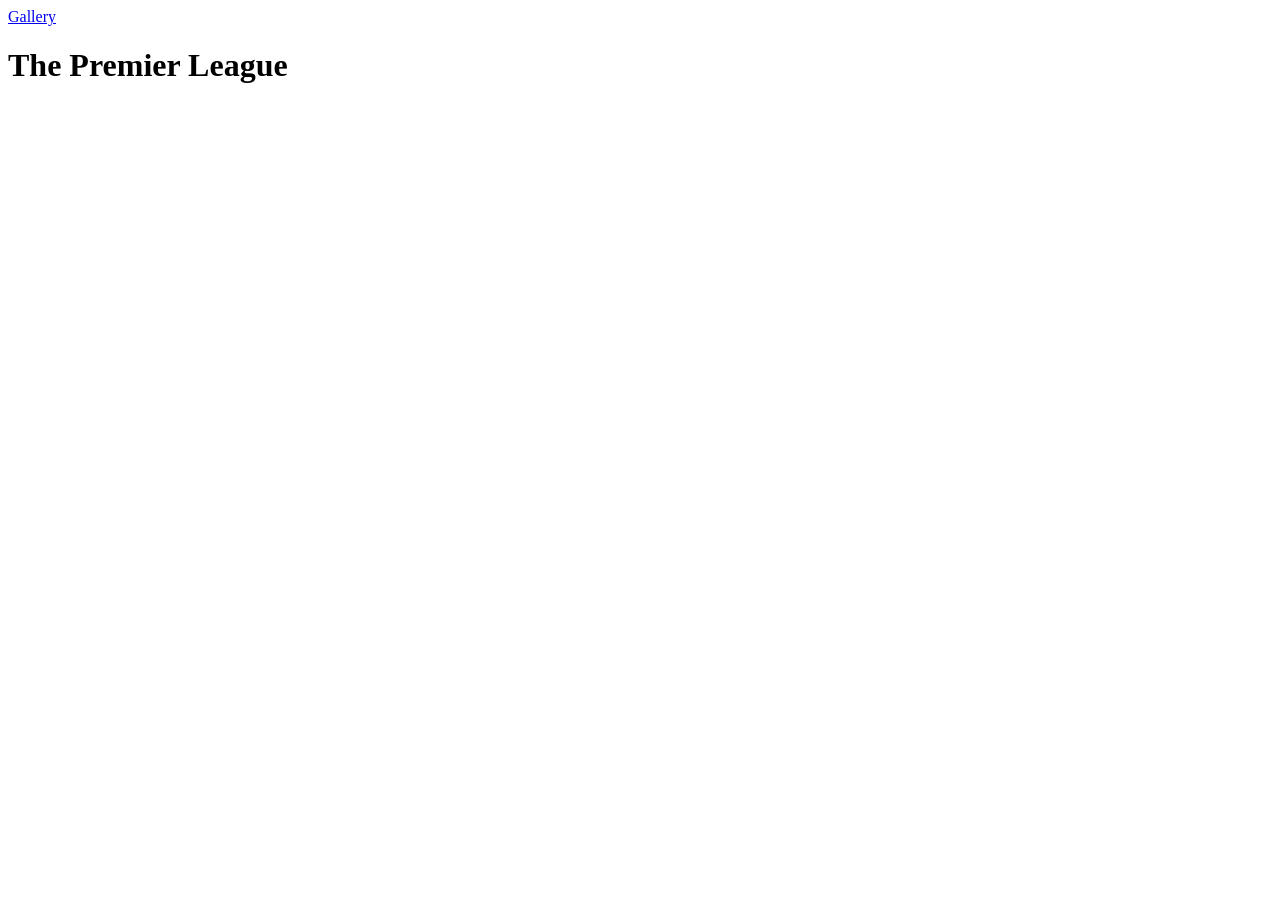
==== index.html @ b030f8d9 "added a title and trying to  get some links" ====
<!DOCTYPE html>
<html lang=en> 
<head>
  <title>Premier League</title>
  <link href="styles.css" rel="stylesheet">
  <link rel="stylesheet" href="style.css">
  <link rel="icon" type="image/png" href="favicon2.png">
</head>
<body>
<nav>
    <a href="gallery.html"> Gallery </a>
    
  </nav>
    <h1>
        The Premier League

  


   
</html>
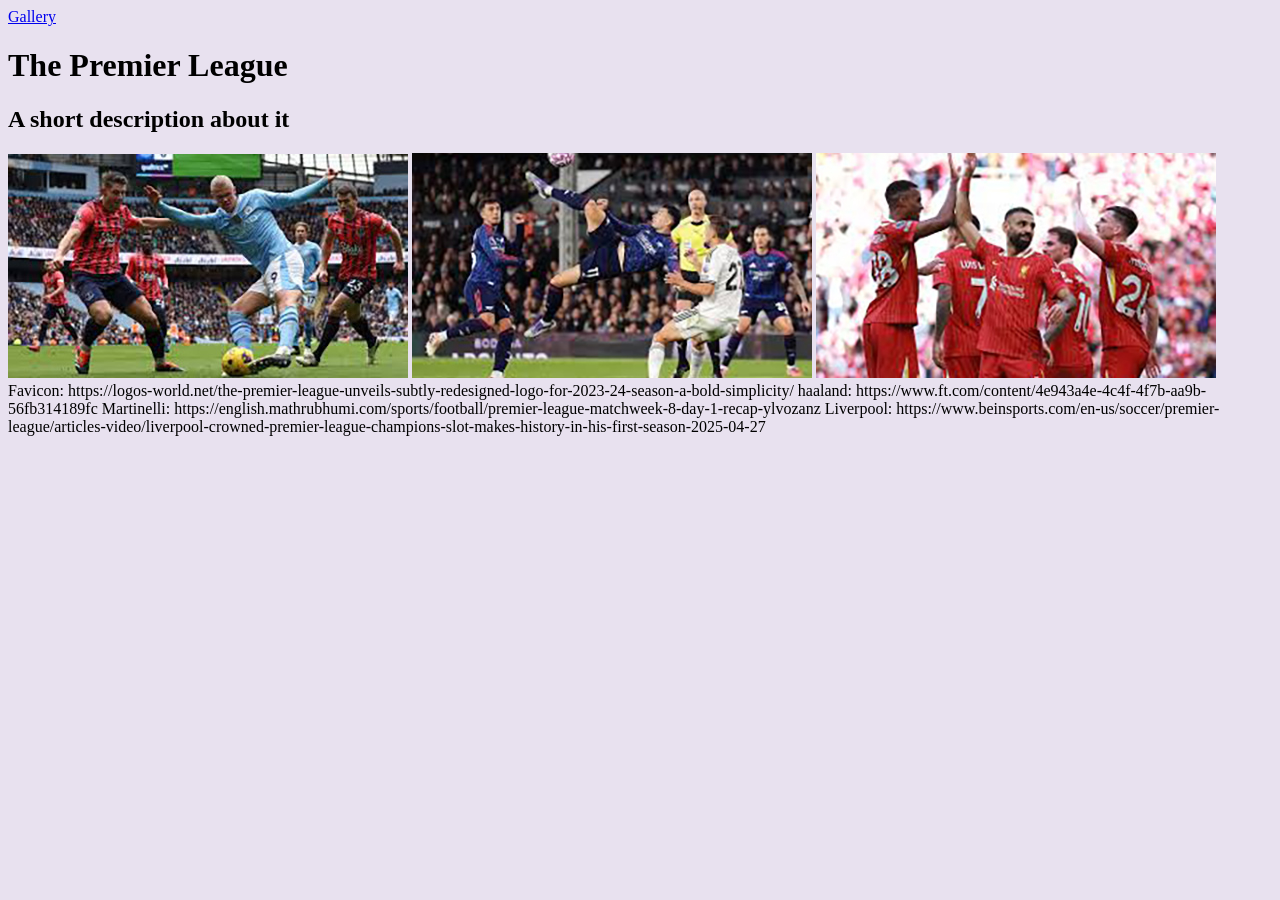
==== commit 28400f3f: "Added some images" ====
--- a/index.html
+++ b/index.html
@@ -4,7 +4,7 @@
   <title>Premier League</title>
   <link href="styles.css" rel="stylesheet">
   <link rel="stylesheet" href="style.css">
-  <link rel="icon" type="image/png" href="favicon2.png">
+  <link rel="icon" type="image/png" href="league-removebg-preview.png">
 </head>
 <body>
 <nav>
@@ -13,11 +13,24 @@
   </nav>
     <h1>
         The Premier League
+    </h1>
+  <h2>
+    A short description about it
+  </h2>
 
-  
+  <main>
+    <img src="haaland2.jpg" alt="city">
+    <img src="soccer2.jpg" alt="arsenal">
+    <img src="liver2.jpg" alt="liverpool">
+  </main>
 
-
-   
+<footer>
+  Favicon: https://logos-world.net/the-premier-league-unveils-subtly-redesigned-logo-for-2023-24-season-a-bold-simplicity/
+  haaland: https://www.ft.com/content/4e943a4e-4c4f-4f7b-aa9b-56fb314189fc
+  Martinelli: https://english.mathrubhumi.com/sports/football/premier-league-matchweek-8-day-1-recap-ylvozanz
+  Liverpool: https://www.beinsports.com/en-us/soccer/premier-league/articles-video/liverpool-crowned-premier-league-champions-slot-makes-history-in-his-first-season-2025-04-27
+</footer>
+    </body>
 </html>
 
 
--- a/style.css
+++ b/style.css
@@ -0,0 +1,3 @@
+html, body {
+    background-color: #e8e1ef;
+  }
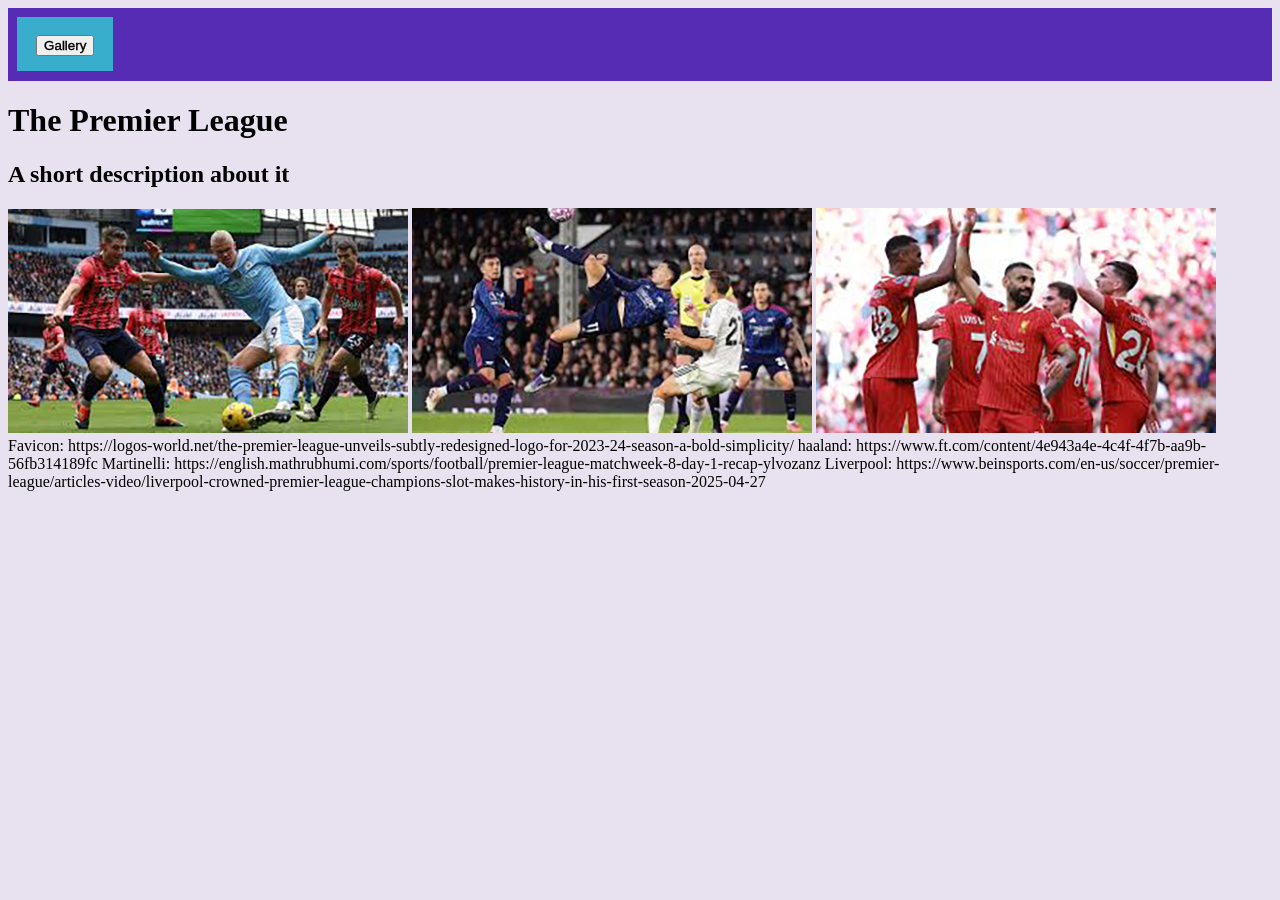
==== commit 91bb7b5a: "added a button" ====
--- a/index.html
+++ b/index.html
@@ -8,8 +8,10 @@
 </head>
 <body>
 <nav>
-    <a href="gallery.html"> Gallery </a>
-    
+  
+    <div class="button">
+      <button type="button">Gallery</button>
+    </div>
   </nav>
     <h1>
         The Premier League
--- a/style.css
+++ b/style.css
@@ -1,3 +1,22 @@
 html, body {
     background-color: #e8e1ef;
+  }
+
+  nav {
+    background-color:#572cb5 ;
+    padding: 0.25cm;
+    -webkit-text-fill-color:#000000 ;
+    font-family:  Lucida  ;
+    font-size: 20px;
+    -webkit-text-stroke-width: 0.01cm;
+    -webkit-text-stroke-color: #000000;
+  }
+
+  .button {
+    background-color: #38aecc;
+    border: none;
+    color: #000000;
+    padding: 15px 10px;
+    text-align: center;
+    width: 2cm;
   }
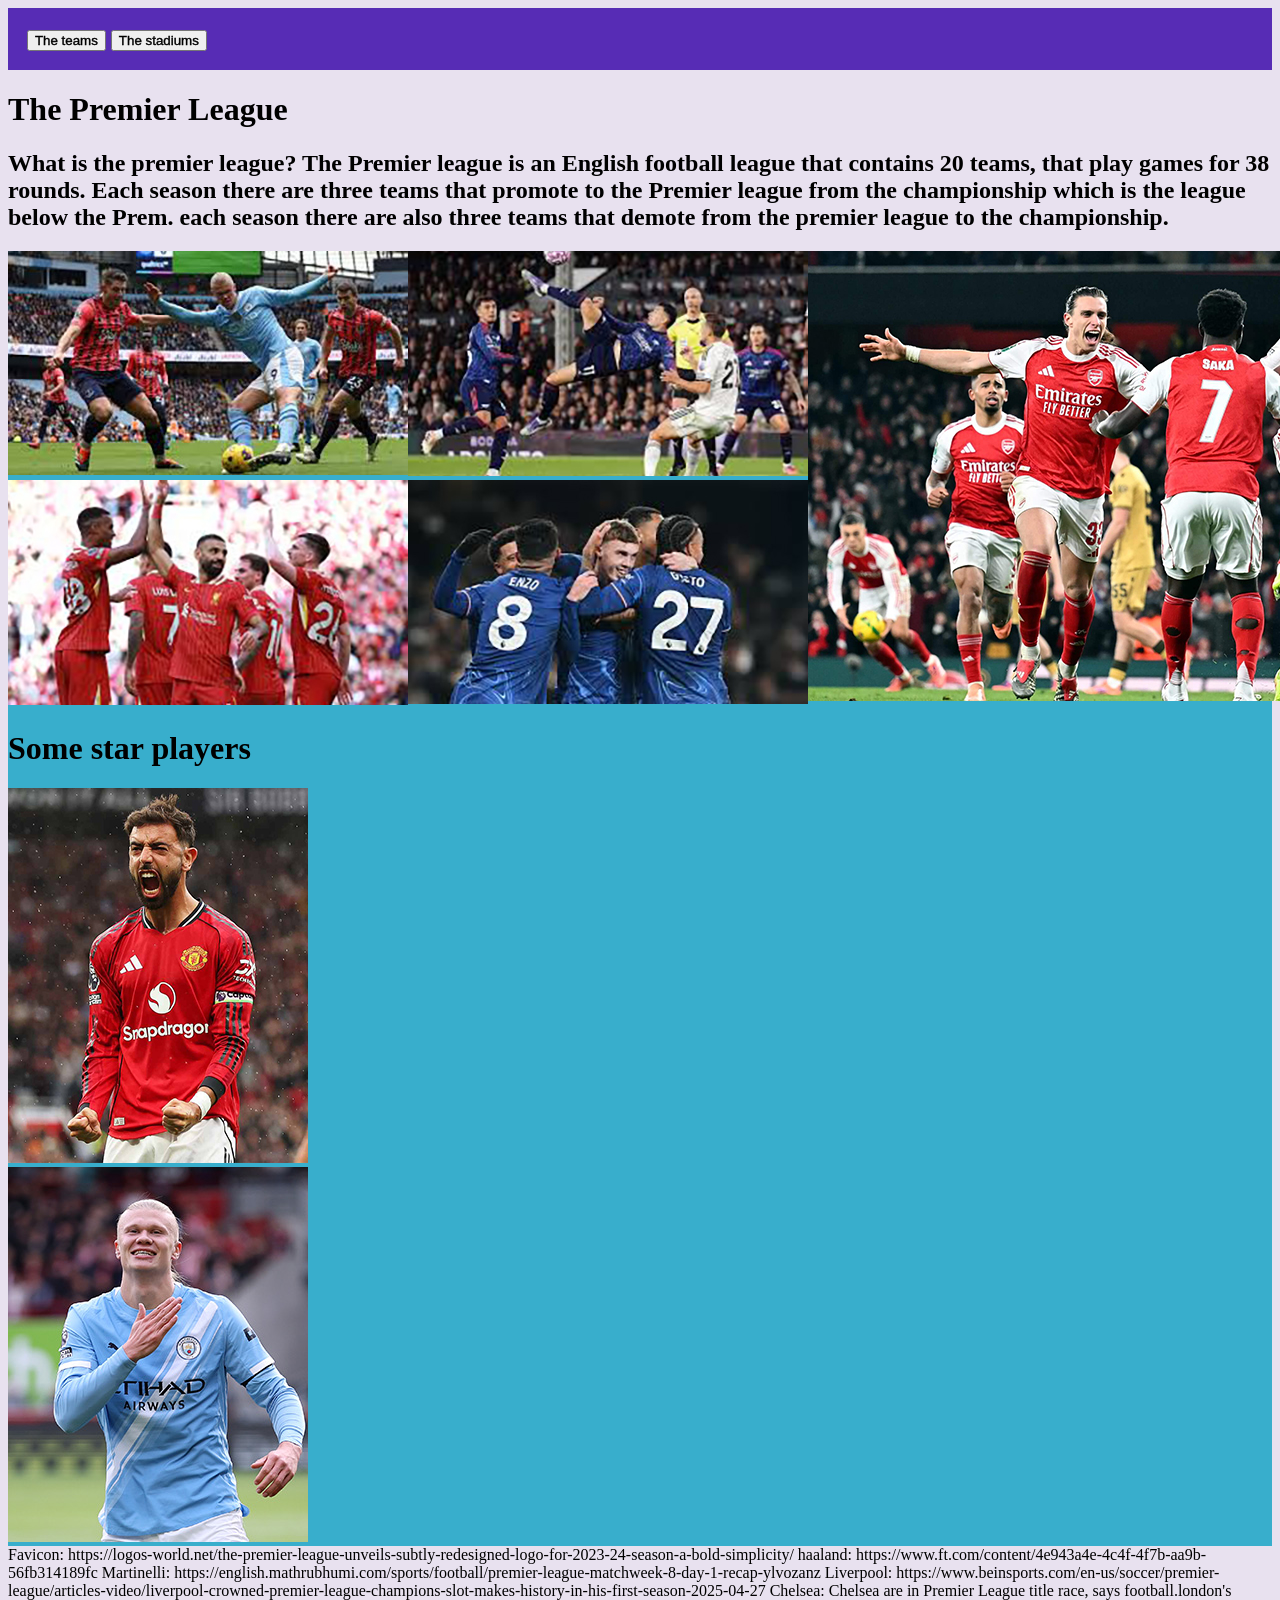
==== commit c853dbe8: "Added some images and fixed my buttons" ====
--- a/index.html
+++ b/index.html
@@ -10,27 +10,48 @@
 <nav>
   
     <div class="button">
-      <button type="button">Gallery</button>
+      <button type="button">The teams</button>
+      <button type="button">The stadiums</button>
     </div>
+
   </nav>
     <h1>
         The Premier League
     </h1>
+    
   <h2>
-    A short description about it
+    What is the premier league?
+    The Premier league is an English football league that contains 20 teams, that play games for 38 rounds.
+    Each season there are three teams that promote to the Premier league from the championship which is the league below the Prem.
+    each season there are also three teams that demote from the premier league to the championship.
   </h2>
+  <main>
+  <div class="container">
+    <div><img src="images/haaland2.jpg" alt="city"></div>
+    <div> <img src="images/soccer2.jpg" alt="arsenal"></div>
+    <div class="box3"><img src="images/saak2.jpg" alt="arsenal"></div>
+    <div><img src="images/liver2.jpg" alt="liverpool"></div>
+    <div><img src="images/chel2.jpg" alt="chelsea"></div>
+  </div>
+  
+  <h1>Some star players</h1>
+  <div class="row"></div>
+  <div><img src="images/bruno2.jpg" alt="ManU"></div>
+  <div><img src="images/haal2.jpg" alt="city"></div>
+</div>
+</main>
 
-  <main>
-    <img src="haaland2.jpg" alt="city">
-    <img src="soccer2.jpg" alt="arsenal">
-    <img src="liver2.jpg" alt="liverpool">
-  </main>
+</body>
+
 
 <footer>
   Favicon: https://logos-world.net/the-premier-league-unveils-subtly-redesigned-logo-for-2023-24-season-a-bold-simplicity/
   haaland: https://www.ft.com/content/4e943a4e-4c4f-4f7b-aa9b-56fb314189fc
   Martinelli: https://english.mathrubhumi.com/sports/football/premier-league-matchweek-8-day-1-recap-ylvozanz
   Liverpool: https://www.beinsports.com/en-us/soccer/premier-league/articles-video/liverpool-crowned-premier-league-champions-slot-makes-history-in-his-first-season-2025-04-27
+  Chelsea: Chelsea are in Premier League title race, says football.london's Bobby Vincent | Brentford FC
+  Haaland: https://hayters.com/haaland-really-happy-after-winning-another-award/
+  Bruno: https://www.manutd.com/en/players-and-staff/detail/fernandes
 </footer>
     </body>
 </html>
--- a/style.css
+++ b/style.css
@@ -4,7 +4,7 @@
 
   nav {
     background-color:#572cb5 ;
-    padding: 0.25cm;
+    padding: 0.5cm;
     -webkit-text-fill-color:#000000 ;
     font-family:  Lucida  ;
     font-size: 20px;
@@ -12,11 +12,23 @@
     -webkit-text-stroke-color: #000000;
   }
 
-  .button {
+ 
+  main {
     background-color: #38aecc;
-    border: none;
-    color: #000000;
-    padding: 15px 10px;
-    text-align: center;
-    width: 2cm;
+  }
+
+  .container {
+    display: grid;
+    grid-template-columns: auto auto auto;
+  }
+
+  .box3{
+    grid-column-start: 3;
+    grid-row-start: 1;
+    grid-row-end: 3;
+
+  }
+
+  .row{
+    flex: 0.2cm;
   }
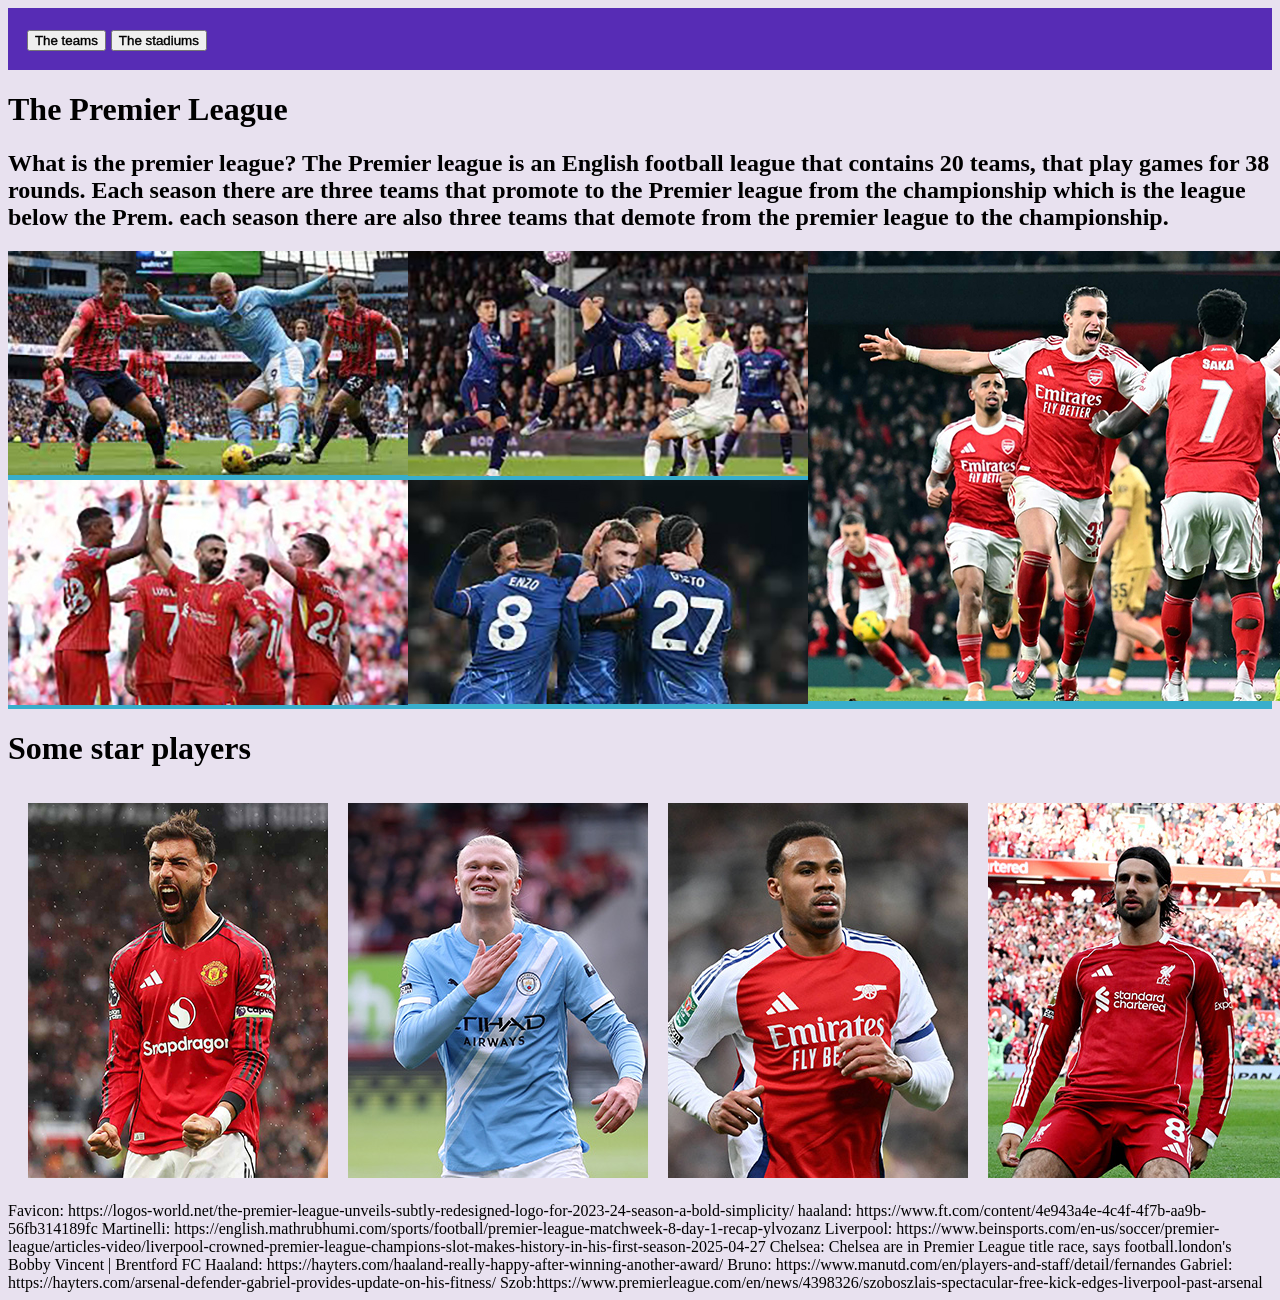
==== commit eb0f22ed: "Added some more images in a row" ====
--- a/index.html
+++ b/index.html
@@ -25,7 +25,9 @@
     Each season there are three teams that promote to the Premier league from the championship which is the league below the Prem.
     each season there are also three teams that demote from the premier league to the championship.
   </h2>
+
   <main>
+
   <div class="container">
     <div><img src="images/haaland2.jpg" alt="city"></div>
     <div> <img src="images/soccer2.jpg" alt="arsenal"></div>
@@ -33,13 +35,19 @@
     <div><img src="images/liver2.jpg" alt="liverpool"></div>
     <div><img src="images/chel2.jpg" alt="chelsea"></div>
   </div>
-  
+
+</main>
+
   <h1>Some star players</h1>
-  <div class="row"></div>
-  <div><img src="images/bruno2.jpg" alt="ManU"></div>
-  <div><img src="images/haal2.jpg" alt="city"></div>
+
+ <div class="image-row">
+  <div class="box1"><img src="images/bruno2.jpg" alt="ManU"></div>
+  <div class="box2"><img src="images/haal2.jpg" alt="city"></div>
+  <div class="box31"><img src="images/gabb2.jpg" alt="Ars"></div>
+  <div class="box4"><img src="images/szob2.jpg" alt="Liv"></div>
 </div>
-</main>
+
+
 
 </body>
 
@@ -52,6 +60,8 @@
   Chelsea: Chelsea are in Premier League title race, says football.london's Bobby Vincent | Brentford FC
   Haaland: https://hayters.com/haaland-really-happy-after-winning-another-award/
   Bruno: https://www.manutd.com/en/players-and-staff/detail/fernandes
+  Gabriel: https://hayters.com/arsenal-defender-gabriel-provides-update-on-his-fitness/
+  Szob:https://www.premierleague.com/en/news/4398326/szoboszlais-spectacular-free-kick-edges-liverpool-past-arsenal
 </footer>
     </body>
 </html>
--- a/style.css
+++ b/style.css
@@ -19,7 +19,7 @@
 
   .container {
     display: grid;
-    grid-template-columns: auto auto auto;
+    grid-template-columns:auto auto auto ;
   }
 
   .box3{
@@ -29,6 +29,25 @@
 
   }
 
-  .row{
-    flex: 0.2cm;
+  .image-row{
+    padding: 5px;
+    display: flex;
+    margin: 5px;
+  }
+
+.box1{
+  padding:10px
+}
+
+
+  .box2{
+    padding: 10px
+  }
+
+  .box31{
+    padding: 10px
+  }
+
+  .box4{
+    padding: 10px
   }
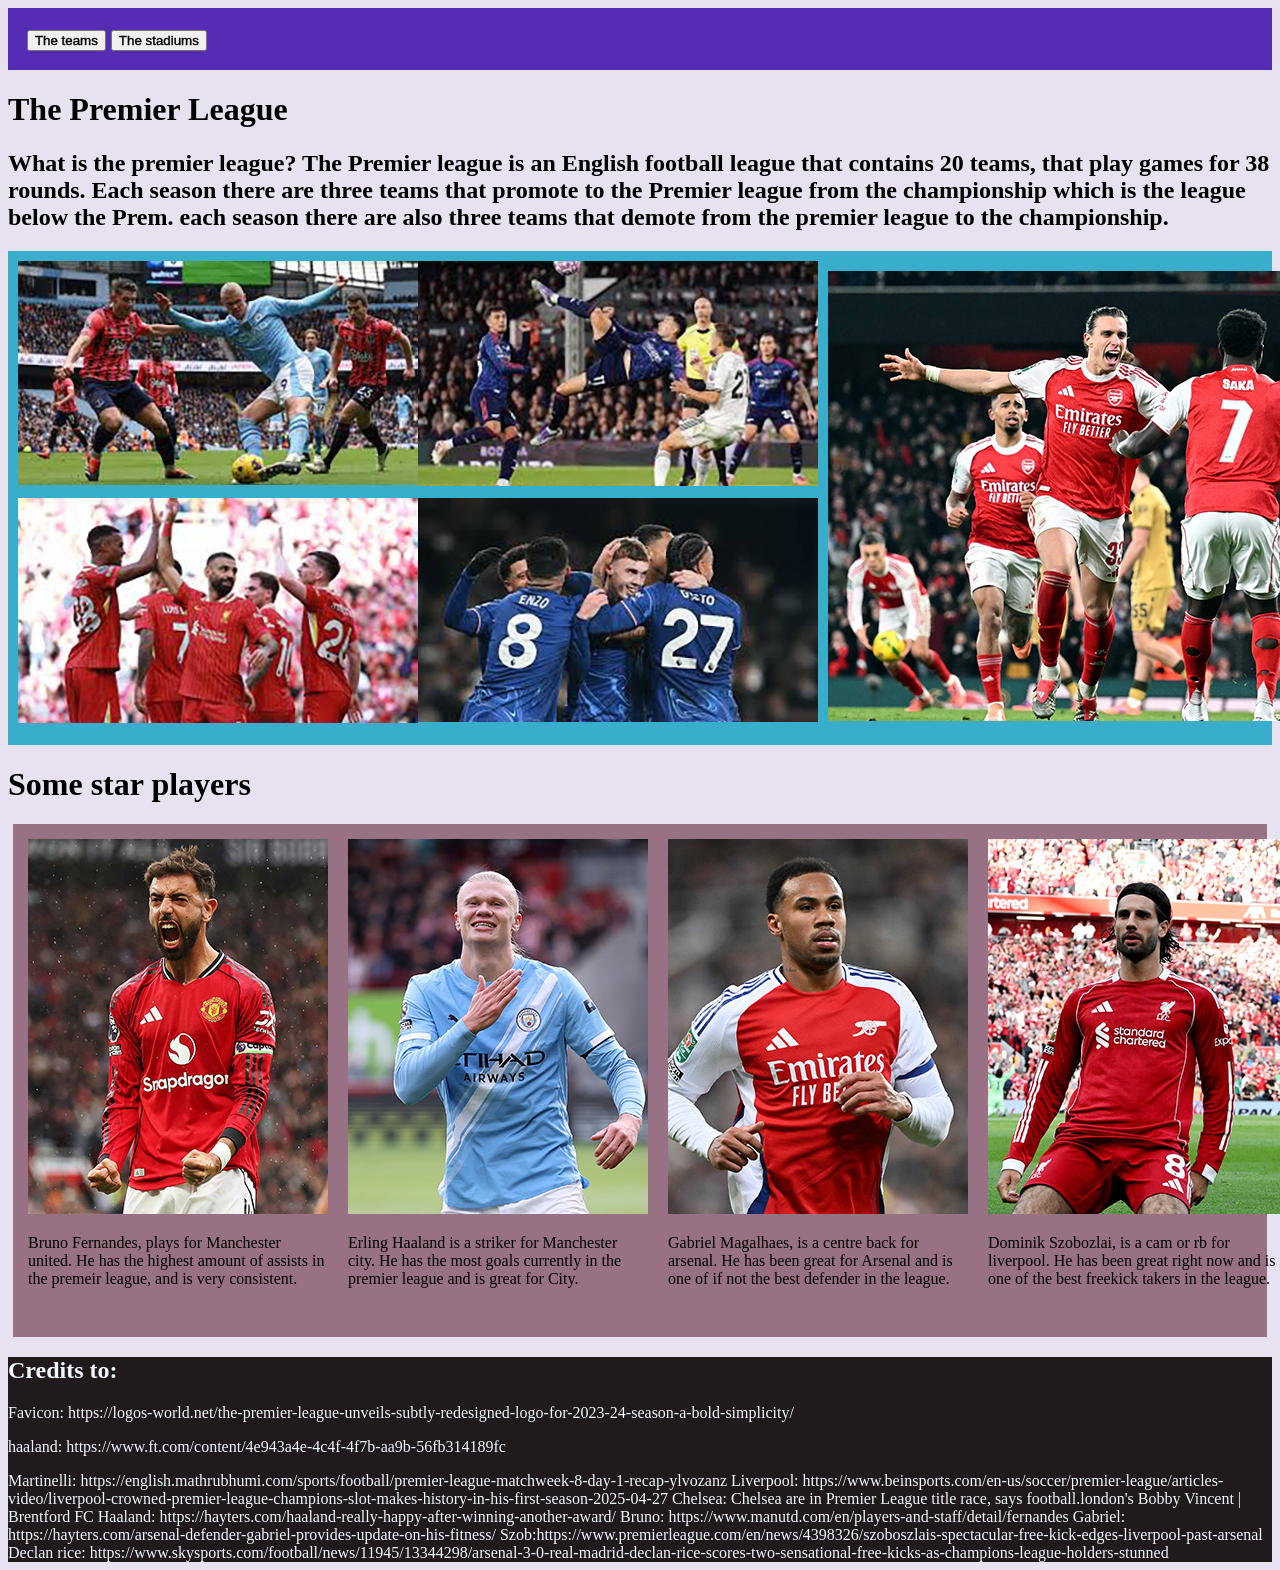
==== commit 3d1b6c2a: "added some images and text with new colours." ====
--- a/index.html
+++ b/index.html
@@ -41,27 +41,43 @@
   <h1>Some star players</h1>
 
  <div class="image-row">
-  <div class="box1"><img src="images/bruno2.jpg" alt="ManU"></div>
-  <div class="box2"><img src="images/haal2.jpg" alt="city"></div>
-  <div class="box31"><img src="images/gabb2.jpg" alt="Ars"></div>
-  <div class="box4"><img src="images/szob2.jpg" alt="Liv"></div>
+  <div class="box1"><img src="images/bruno2.jpg" alt="ManU">
+  <p> Bruno Fernandes, plays for Manchester united.
+    He has the highest amount of assists in the premeir league, and is very consistent.
+   </p></div>
+  <div class="box2"><img src="images/haal2.jpg" alt="city">
+  <p>Erling Haaland is a striker for Manchester city. 
+    He has the most goals currently in the premier league and is great for City.</p></div>
+  <div class="box31"><img src="images/gabb2.jpg" alt="Ars">
+  <p>Gabriel Magalhaes, is a centre back for arsenal. 
+    He has been great for Arsenal and is one of if not the best defender in the league.</p></div>
+  <div class="box4"><img src="images/szob2.jpg" alt="Liv">
+  <p>Dominik Szobozlai, is a cam or rb for liverpool.
+    He has been great right now and is one of the best freekick takers in the league.
+  </p></div>
+  <div class="box5"><img src="images/decl2.jpg" alt="Liv">
+  <p>Declan Rice, is a central defensive midfielder for Arsenal. 
+    He is a very consistent box to box midfielder and has been very good for Arsenal.
+  </p></div>
 </div>
 
 
 
 </body>
+<footer>
+<h2>Credits to:</h2>
 
 
-<footer>
-  Favicon: https://logos-world.net/the-premier-league-unveils-subtly-redesigned-logo-for-2023-24-season-a-bold-simplicity/
-  haaland: https://www.ft.com/content/4e943a4e-4c4f-4f7b-aa9b-56fb314189fc
-  Martinelli: https://english.mathrubhumi.com/sports/football/premier-league-matchweek-8-day-1-recap-ylvozanz
+  <p></p>Favicon: https://logos-world.net/the-premier-league-unveils-subtly-redesigned-logo-for-2023-24-season-a-bold-simplicity/
+  <p></p>haaland: https://www.ft.com/content/4e943a4e-4c4f-4f7b-aa9b-56fb314189fc
+  <p></p>Martinelli: https://english.mathrubhumi.com/sports/football/premier-league-matchweek-8-day-1-recap-ylvozanz
   Liverpool: https://www.beinsports.com/en-us/soccer/premier-league/articles-video/liverpool-crowned-premier-league-champions-slot-makes-history-in-his-first-season-2025-04-27
   Chelsea: Chelsea are in Premier League title race, says football.london's Bobby Vincent | Brentford FC
   Haaland: https://hayters.com/haaland-really-happy-after-winning-another-award/
   Bruno: https://www.manutd.com/en/players-and-staff/detail/fernandes
   Gabriel: https://hayters.com/arsenal-defender-gabriel-provides-update-on-his-fitness/
   Szob:https://www.premierleague.com/en/news/4398326/szoboszlais-spectacular-free-kick-edges-liverpool-past-arsenal
+  Declan rice: https://www.skysports.com/football/news/11945/13344298/arsenal-3-0-real-madrid-declan-rice-scores-two-sensational-free-kicks-as-champions-league-holders-stunned
 </footer>
     </body>
 </html>
--- a/style.css
+++ b/style.css
@@ -17,19 +17,27 @@
     background-color: #38aecc;
   }
 
+  footer{
+    background-color: #211a1d;
+    -webkit-text-fill-color: aliceblue;
+  }
+
   .container {
     display: grid;
     grid-template-columns:auto auto auto ;
+    padding: 10px;
   }
 
   .box3{
     grid-column-start: 3;
     grid-row-start: 1;
     grid-row-end: 3;
+    padding: 10px;
 
   }
 
   .image-row{
+    background-color: #987284;
     padding: 5px;
     display: flex;
     margin: 5px;
@@ -50,4 +58,8 @@
 
   .box4{
     padding: 10px
+  }
+
+  .box5{
+    padding: 10px
   }
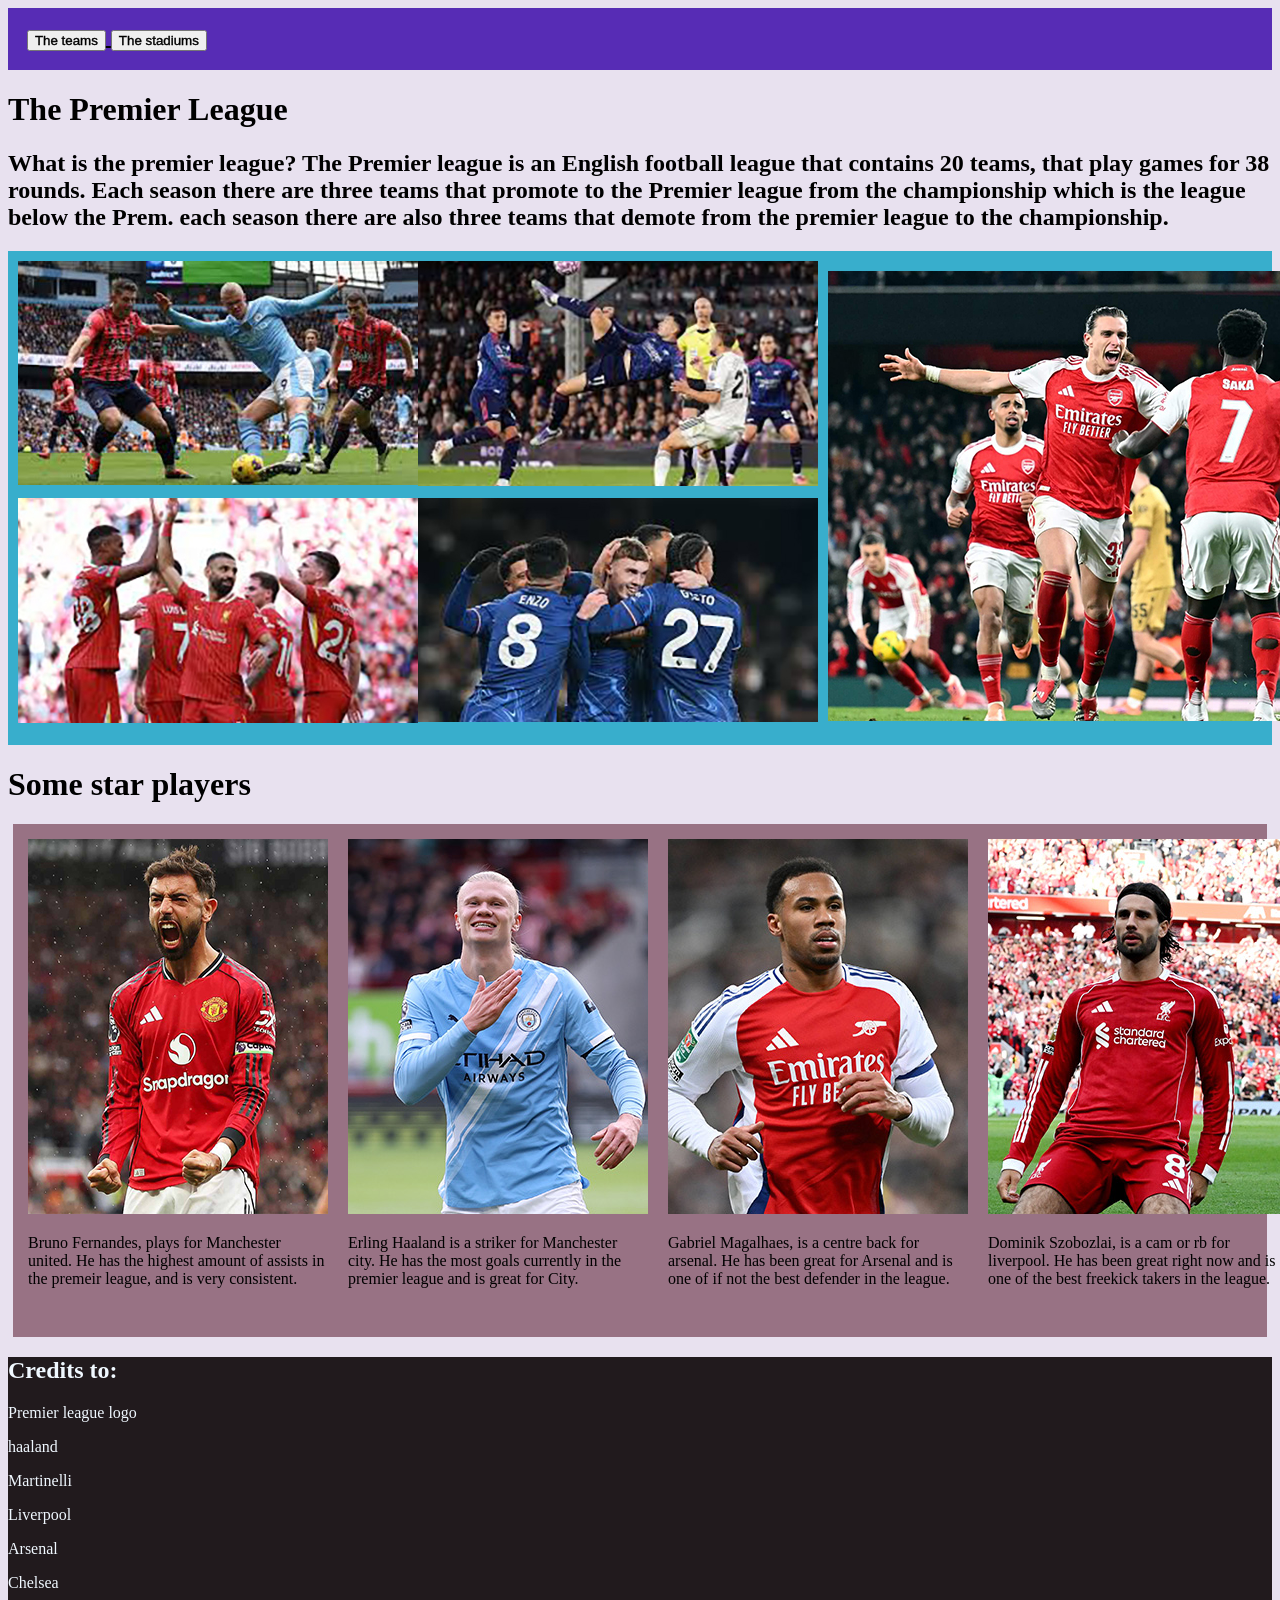
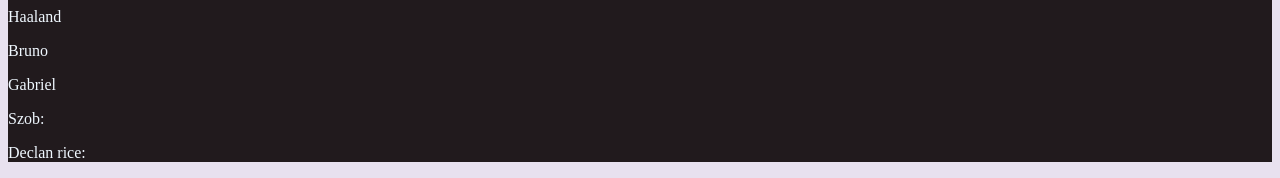
==== commit 098ea00f: "Added button links and started on my next page" ====
--- a/index.html
+++ b/index.html
@@ -10,8 +10,12 @@
 <nav>
   
     <div class="button">
+      <a href ="teams.html">
       <button type="button">The teams</button>
+    </a>
+    <a href ="stadiums.html">
       <button type="button">The stadiums</button>
+    </a>
     </div>
 
   </nav>
@@ -68,16 +72,17 @@
 <h2>Credits to:</h2>
 
 
-  <p></p>Favicon: https://logos-world.net/the-premier-league-unveils-subtly-redesigned-logo-for-2023-24-season-a-bold-simplicity/
-  <p></p>haaland: https://www.ft.com/content/4e943a4e-4c4f-4f7b-aa9b-56fb314189fc
-  <p></p>Martinelli: https://english.mathrubhumi.com/sports/football/premier-league-matchweek-8-day-1-recap-ylvozanz
-  Liverpool: https://www.beinsports.com/en-us/soccer/premier-league/articles-video/liverpool-crowned-premier-league-champions-slot-makes-history-in-his-first-season-2025-04-27
-  Chelsea: Chelsea are in Premier League title race, says football.london's Bobby Vincent | Brentford FC
-  Haaland: https://hayters.com/haaland-really-happy-after-winning-another-award/
-  Bruno: https://www.manutd.com/en/players-and-staff/detail/fernandes
-  Gabriel: https://hayters.com/arsenal-defender-gabriel-provides-update-on-his-fitness/
-  Szob:https://www.premierleague.com/en/news/4398326/szoboszlais-spectacular-free-kick-edges-liverpool-past-arsenal
-  Declan rice: https://www.skysports.com/football/news/11945/13344298/arsenal-3-0-real-madrid-declan-rice-scores-two-sensational-free-kicks-as-champions-league-holders-stunned
+  <p>Premier league logo</p>
+  <p>haaland</p>
+  <p>Martinelli</p>
+  <p>Liverpool</p>
+  <p>Arsenal</p>
+  <p> Chelsea</p>
+  <p> Haaland</p>
+  <p> Bruno</p>
+  <p> Gabriel</p>
+  <p>Szob:</p>
+  <p>Declan rice: </p>
 </footer>
     </body>
 </html>
--- a/style.css
+++ b/style.css
@@ -16,6 +16,8 @@
   main {
     background-color: #38aecc;
   }
+
+  
 
   footer{
     background-color: #211a1d;
@@ -62,4 +64,8 @@
 
   .box5{
     padding: 10px
-  }+  }
+
+.team2 {
+  padding: 3cm;
+}
